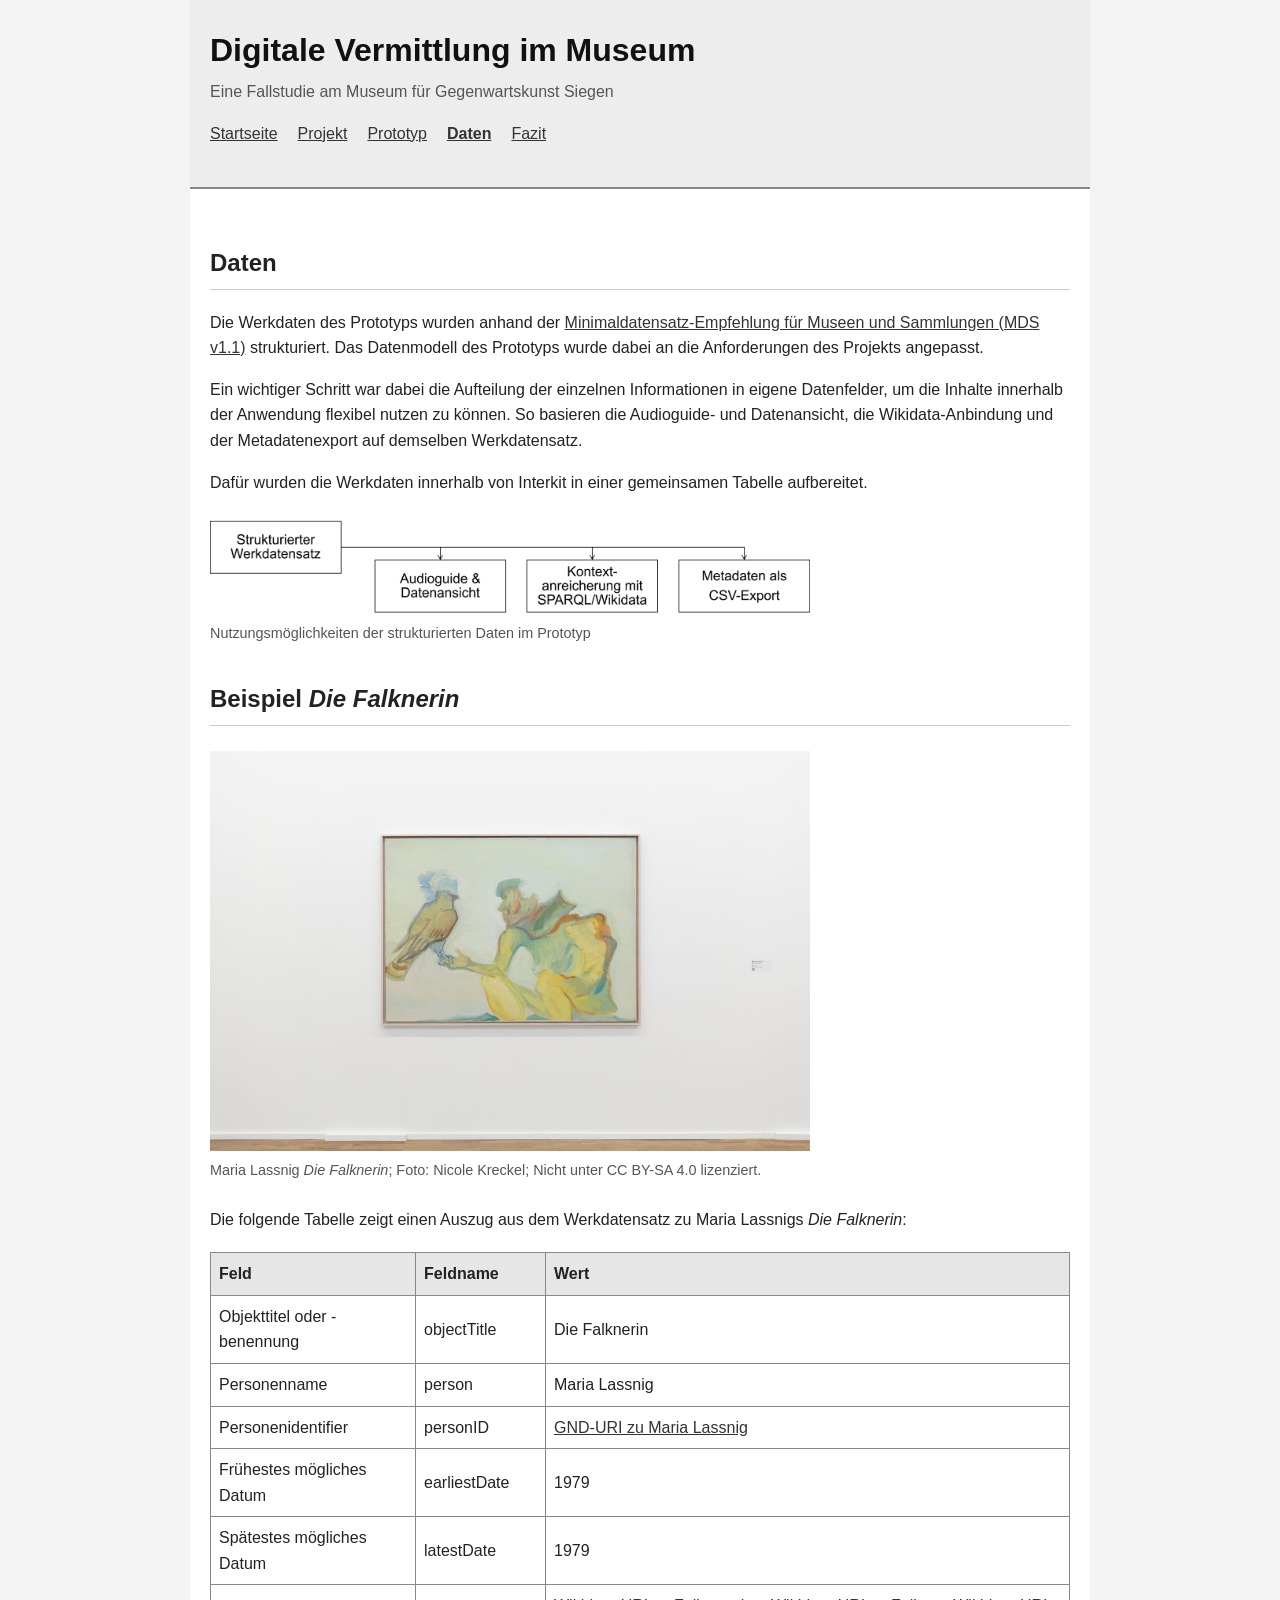
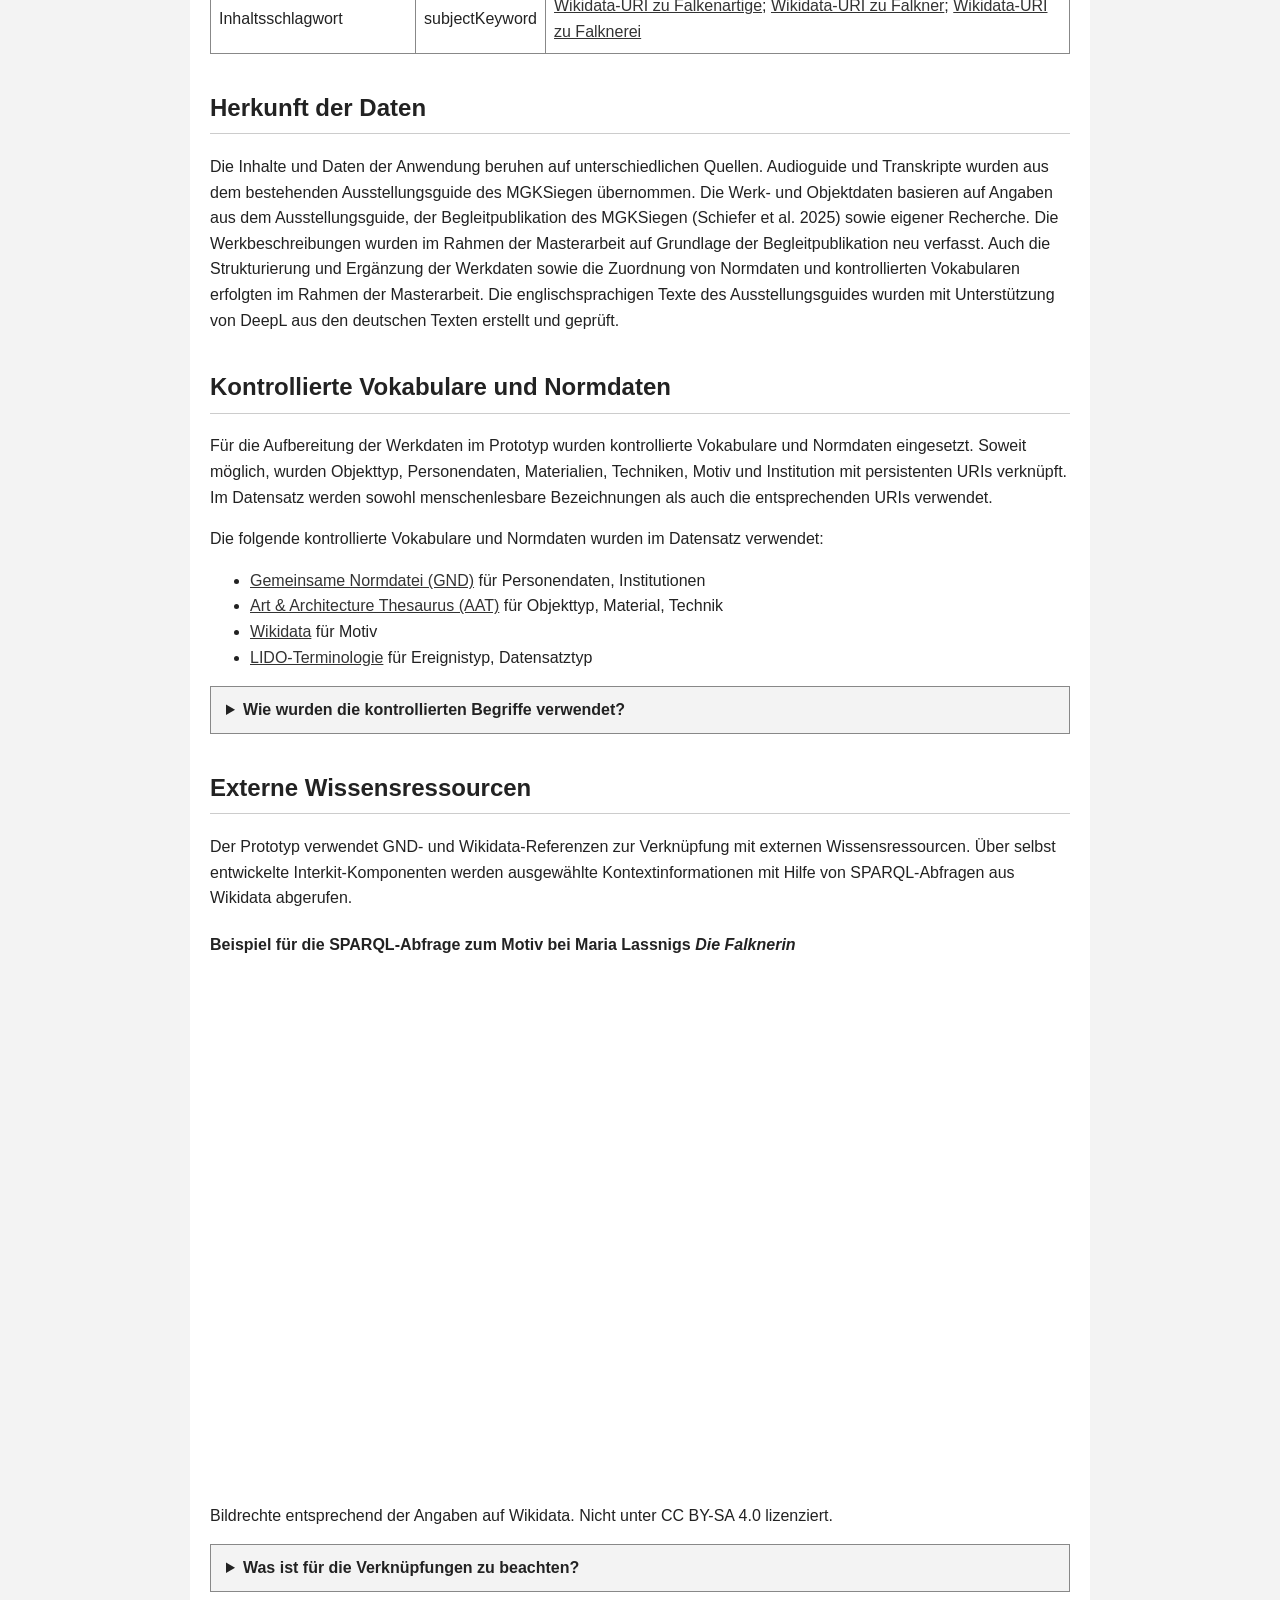
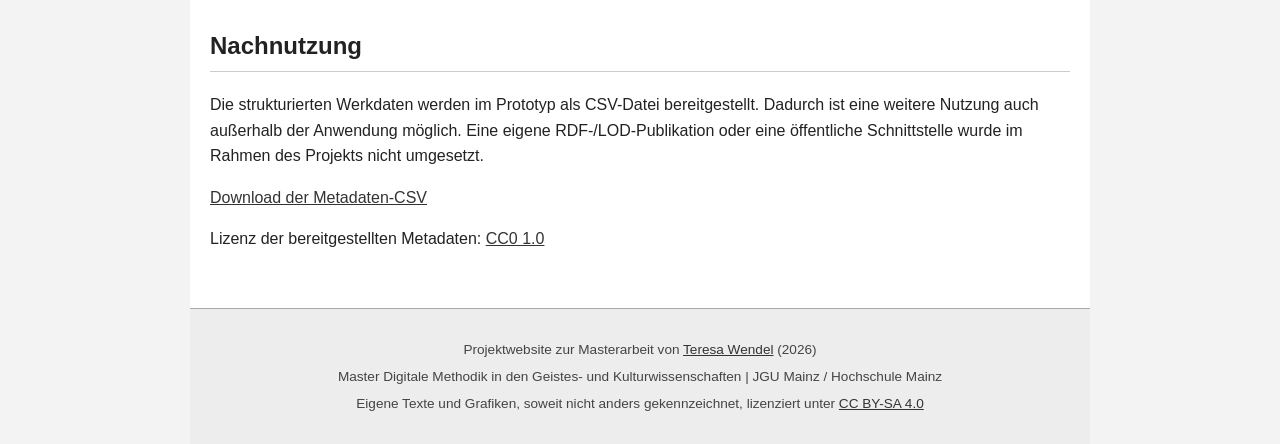
==== daten.html @ 9f95ca9d "Add files" ====
<!DOCTYPE html>
<html lang="de">

<head>
  <meta charset="utf-8">
  <meta name="description" content="Projektwebsite zur Masterarbeit Digitale Vermittlung im Museum">
  <meta name="author" content="Teresa Wendel">
  <meta name="viewport" content="width=device-width, initial-scale=1">
  <title>Daten - Digitale Vermittlung im Museum</title>
  <link rel="stylesheet" href="style.css">
</head>


<body>
  <header>
    <h1><a href="index.html">Digitale Vermittlung im Museum</a></h1>
    <p>Eine Fallstudie am Museum für Gegenwartskunst Siegen</p>
    <nav aria-label="Hauptnavigation">
      <ul>
        <li><a href="index.html">Startseite</a></li>
        <li><a href="projekt.html">Projekt</a></li>
        <li><a href="prototyp.html">Prototyp</a></li>
        <li><a href="daten.html" aria-current="page">Daten</a></li>
        <li><a href="fazit.html">Fazit</a></li>
      </ul>
    </nav>
  </header>

  <main>
    <h2>Daten</h2>
    <p>Die Werkdaten des Prototyps wurden anhand der <a
        href=https://www.smb.museum/museen-einrichtungen/institut-fuer-museumsforschung/forschung/forschungsprojekte/minimaldatensatz>Minimaldatensatz-Empfehlung
        für Museen und Sammlungen (MDS v1.1)</a> strukturiert. Das Datenmodell des Prototyps wurde dabei an die Anforderungen des Projekts angepasst.</p>
    <p>Ein wichtiger Schritt war dabei die Aufteilung der einzelnen Informationen in eigene Datenfelder, um die Inhalte
      innerhalb
      der Anwendung flexibel nutzen zu können. So basieren die Audioguide- und Datenansicht, die Wikidata-Anbindung und
      der Metadatenexport auf demselben Werkdatensatz.
    </p>
    <p>Dafür wurden die Werkdaten innerhalb von Interkit in einer gemeinsamen Tabelle aufbereitet.</p>

    <figure>
      <img class="abbildung" src="bilder/nutzung.png" alt="Nutzung der Daten">
      <figcaption>Nutzungsmöglichkeiten der strukturierten Daten im Prototyp
      </figcaption>
    </figure>

    <h2>Beispiel <em>Die Falknerin</em></h2>

    <figure>
      <img class="abbildung" src="bilder/lassnig.jpg" alt="Maria Lassnig Die Falknerin">
      <figcaption>Maria Lassnig <em>Die Falknerin</em>; Foto: Nicole Kreckel; Nicht unter CC BY-SA 4.0 lizenziert.
      </figcaption>
    </figure>

    <p>Die folgende Tabelle zeigt einen Auszug aus dem Werkdatensatz zu Maria Lassnigs <em>Die Falknerin</em>:</p>
    <table>
      <thead>
        <tr>
          <th>Feld</th>
          <th>Feldname</th>
          <th>Wert</th>
        </tr>
      </thead>
      <tbody>
        <tr>
          <td>Objekttitel oder -benennung</td>
          <td>objectTitle</td>
          <td>Die Falknerin</td>
        </tr>
        <tr>
          <td>Personenname</td>
          <td>person</td>
          <td>Maria Lassnig</td>
        </tr>
        <tr>
          <td>Personenidentifier</td>
          <td>personID</td>
          <td><a href="https://d-nb.info/gnd/118569937">GND-URI zu Maria Lassnig</a></td>
        </tr>
        <tr>
          <td>Frühestes mögliches Datum</td>
          <td>earliestDate</td>
          <td>1979</td>
        </tr>
        <tr>
          <td>Spätestes mögliches Datum</td>
          <td>latestDate</td>
          <td>1979</td>
        </tr>
        <tr>
          <td>Inhaltsschlagwort</td>
          <td>subjectKeyword</td>
          <td><a href="http://www.wikidata.org/entity/Q21744">Wikidata-URI zu Falkenartige</a>; <a
              href="http://www.wikidata.org/entity/Q28001428">Wikidata-URI zu Falkner</a>; <a
              href="http://www.wikidata.org/entity/Q211011">Wikidata-URI zu Falknerei</a></td>

      </tbody>
    </table>


    <h2>Herkunft der Daten</h2>
    <p>Die Inhalte und Daten der Anwendung beruhen auf unterschiedlichen Quellen. Audioguide und Transkripte wurden aus
      dem bestehenden Ausstellungsguide des MGKSiegen übernommen. Die Werk- und Objektdaten basieren auf Angaben aus dem
      Ausstellungsguide, der Begleitpublikation des MGKSiegen (Schiefer et al. 2025) sowie eigener Recherche. Die
      Werkbeschreibungen wurden im Rahmen der Masterarbeit auf Grundlage der Begleitpublikation neu verfasst. Auch die
      Strukturierung und Ergänzung der Werkdaten sowie die Zuordnung von Normdaten und kontrollierten Vokabularen
      erfolgten im Rahmen der Masterarbeit. Die englischsprachigen Texte des Ausstellungsguides wurden mit
      Unterstützung von DeepL aus den deutschen Texten erstellt und geprüft.</p>

    <h2>Kontrollierte Vokabulare und Normdaten</h2>
    <p>Für die Aufbereitung der Werkdaten im Prototyp wurden kontrollierte Vokabulare und Normdaten eingesetzt. Soweit möglich, wurden
      Objekttyp, Personendaten, Materialien, Techniken, Motiv und Institution mit persistenten URIs verknüpft. Im Datensatz werden 
      sowohl menschenlesbare Bezeichnungen als auch die entsprechenden URIs verwendet.</p>

    <p>Die folgende kontrollierte Vokabulare und Normdaten wurden im Datensatz verwendet:</p>

    <ul>
      <li> <a href=https://www.dnb.de/DE/Professionell/Standardisierung/GND/gnd.html>Gemeinsame Normdatei (GND)</a> für Personendaten, Institutionen</li>
      <li><a href=https://www.getty.edu/research/tools/vocabularies/aat>Art & Architecture Thesaurus (AAT)</a> für Objekttyp, Material, Technik</li>
      <li><a href=https://www.wikidata.org/wiki/Wikidata:Main_Page>Wikidata</a> für Motiv</li>
      <li><a href=https://terminology-view.lido-schema.org>LIDO-Terminologie</a> für Ereignistyp, Datensatztyp</li>
    </ul>

    <details>
      <summary>Wie wurden die kontrollierten Begriffe verwendet?</summary>
      <h4> Maria Lassnig <em>Die Falknerin</em></h4>
      <p>Angabe: Öl auf Leinwand</p>
      <ul>
        <li><a href="https://vocab.getty.edu/aat/300014078">Canvas (Leinwand)</a></li>
        <li><a href="https://vocab.getty.edu/aat/300015050">Oil paint (Ölfarbe)</a></li>
        <li><a href="https://vocab.getty.edu/aat/300178684">Oil painting (Ölmalerei)</a></li>
      </ul>

      <h4>FORT <em>Archiv der Sorgen</em></h4>
      <p>Angabe: Pneumatische Raben, Säcke gefüllt mit Zeitung, Lautsprecher und Kabel</p>
      <ul>
        <li>Die spezifische Materialkombination lässt sich
    durch kontrollierte Begriffe nur eingeschränkt abbilden.</li>
      </ul>

      <p>Bei Maria Lassnigs <em>Die Falknerin</em> lassen sich Material und Technik mit kontrollierten Begriffen aus dem <em>AAT</em> referenzieren. Bei
        ungewöhnlichen Materialkombinationen wie in FORTs <em>Archiv der Sorgen</em> reichen solche Referenzen nicht aus, um die
        Zusammensetzung der Materialien vollständig zu beschreiben.</p>
    </details>

    <h2>Externe Wissensressourcen</h2>
    <p>Der Prototyp verwendet GND- und Wikidata-Referenzen zur Verknüpfung mit externen Wissensressourcen.
      Über selbst entwickelte Interkit-Komponenten werden ausgewählte Kontextinformationen mit Hilfe von SPARQL-Abfragen aus Wikidata abgerufen. </p>

    <h4>Beispiel für die SPARQL-Abfrage zum Motiv bei Maria Lassnigs <em>Die Falknerin</em> </h4>

    <iframe style="width: 100%; height: 500px; border: none;"
      src="https://query.wikidata.org/embed.html#%23defaultView%3AImageGrid%0ASELECT%20%3Fitem%20%3FitemLabel%20%3FitemDescription%20%28SAMPLE%28%3FimageValue%29%20AS%20%3Fimage%29%20WHERE%20%7B%0A%20%20VALUES%20%3Ftheme%20%7B%0A%20%20%20%20%3Chttp%3A%2F%2Fwww.wikidata.org%2Fentity%2FQ21744%3E%20%3Chttp%3A%2F%2Fwww.wikidata.org%2Fentity%2FQ28001428%3E%20%3Chttp%3A%2F%2Fwww.wikidata.org%2Fentity%2FQ211011%3E%20%0A%20%20%7D%0A%20%20%7B%20%3Fitem%20wdt%3AP180%20%3Ftheme.%20%7D%0A%20%20%3Fitem%20wdt%3AP18%20%3FimageValue.%0A%20%20SERVICE%20wikibase%3Alabel%20%7B%20bd%3AserviceParam%20wikibase%3Alanguage%20%22de%2Cen%2Cmul%22.%20%7D%0A%7D%0AGROUP%20BY%20%3Fitem%20%3FitemLabel%20%3FitemDescription%0AORDER%20BY%20%3Fitem%0A"
      referrerpolicy="origin" sandbox="allow-scripts allow-same-origin allow-popups"></iframe>
    <p>Bildrechte entsprechend der Angaben auf Wikidata. Nicht unter CC BY-SA 4.0 lizenziert.</p>

    <details>

      <summary>Was ist für die Verknüpfungen zu beachten?</summary>
      <p>Welche Informationen abgerufen werden, hängt einerseits von der lokalen Verschlagwortung und andererseits von
        der Qualität der externen Quelle ab. Eine Übereinstimmung zwischen Motiven bedeutet nicht zwangsweise einen kunsthistorisch
        aussagekräftigen Vergleich. Daher müssen die externen Daten fachlich geprüft und eingeordnet werden.</p>
    </details>


    <h2>Nachnutzung</h2>
    <p>Die strukturierten Werkdaten werden im Prototyp als CSV-Datei bereitgestellt. Dadurch ist eine weitere
      Nutzung auch außerhalb der Anwendung möglich. Eine eigene RDF-/LOD-Publikation oder eine öffentliche Schnittstelle wurde
      im Rahmen des Projekts nicht umgesetzt.</p>

    <a href="dateien/fuer-die-voegel_metadata (5).csv" download>Download der Metadaten-CSV</a>
    <p>
      Lizenz der bereitgestellten Metadaten:
      <a href="https://creativecommons.org/publicdomain/zero/1.0/deed.de">
        CC0 1.0
      </a>
    </p>
  </main>

  <footer>
    <p>Projektwebsite zur Masterarbeit von <a href="https://github.com/tewendel">Teresa Wendel</a> (2026)</p>
    <p>Master Digitale Methodik in den Geistes- und Kulturwissenschaften | JGU Mainz / Hochschule Mainz</p>
    <p>
      Eigene Texte und Grafiken, soweit nicht anders gekennzeichnet, lizenziert unter
      <a href="https://creativecommons.org/licenses/by-sa/4.0/deed.de" rel="license" target="_blank">
        CC BY-SA 4.0
      </a>

    </p>

  </footer>
</body>

</html>
---- style.css ----
/* Layout */
html {
    background-color: #f3f3f3;
}

body {
    font-family: Arial, sans-serif;
    line-height: 1.6;
    color: #222;
    background-color: #fff;
    max-width: 900px;
    margin: 0 auto;
}

/* Header */
header {
    background-color: #ededed;
    padding: 25px 20px;
    border-bottom: 2px solid #888;
}

header h1 {
    margin: 0;
    font-size: 2rem;
}

header h1 a {
    color: #111;
    text-decoration: none;
}

header p {
    margin-top: 3px;
    color: #555;
}

/* Navigation */
nav ul {
    list-style: none;
    padding: 0;
    display: flex;
    flex-wrap: wrap;
    gap: 20px;
}

nav a[aria-current="page"] {
    font-weight: bold;
    text-decoration: underline;
}

/* Links */
a {
    color: #333;
    text-decoration: underline;
}

a:hover {
    color: #000;
}

a:focus,
summary:focus {
    outline: 2px solid #333;
    outline-offset: 3px;
}

/* Inhalt und Überschriften */
main {
    padding: 20px 20px 40px;
}

h2 {
    margin-top: 35px;
    padding-bottom: 6px;
    border-bottom: 1px solid #ccc;
}

h3 {
    margin-top: 25px;
}

/* Zitate */
blockquote {
    margin: 20px 0;
    padding: 10px 20px;
    border-left: 4px solid #777;
    background-color: #f3f3f3;
}

/* Abbildungen */
figure {
    margin: 25px 0;
}

img {
    max-width: 100%;
    height: auto;
}

.abbildung {
    width: 600px;
}

figcaption {
    font-size: 0.9rem;
    color: #555;
}

/* Tabelle */
table {
    border-collapse: collapse;
    width: 100%;
    margin: 20px 0;
}

th,
td {
    border: 1px solid #888;
    text-align: left;
    padding: 8px;
}

th {
    background-color: #e6e6e6;
}

/* Ausklappbare Inhalte */
details {
    margin: 15px 0;
    padding: 10px 15px;
    border: 1px solid #888;
    background-color: #f3f3f3;
}

summary {
    cursor: pointer;
    font-weight: bold;
}

/* Text links, Bild rechts */
.ebenen {
    display: flex;
    align-items: center;
    gap: 30px;
}

.ebenen .links,
.ebenen .rechts {
    width: 50%;
    min-width: 0;
}

/* Drei Abbildungen nebeneinander */
.bilderreihe {
    display: flex;
    gap: 20px;
}

/* Text links, zwei Bilder rechts */
.bestehende-anwendung {
    display: flex;
    align-items: flex-start;
    gap: 30px;
}

.bestehende-anwendung .links {
    flex: 1;
    min-width: 0;
}

.bestehende-anwendung .rechts {
    flex: 2;
    display: flex;
    gap: 15px;
    min-width: 0;
}

/* Regeln Bildergruppen */
.bilderreihe figure,
.bestehende-anwendung figure {
    flex: 1;
    min-width: 0;
    margin: 0;
}

.bilderreihe img,
.bestehende-anwendung img {
    width: 100%;
}

.bilderreihe figcaption,
.bestehende-anwendung figcaption {
    margin-top: 8px;
}

.bilderreihe figure {
    text-align: center;
}

/* Footer */
footer {
    background-color: #ededed;
    border-top: 1px solid #aaa;
    padding: 25px 20px;
    color: #444;
    font-size: 0.85rem;
    text-align: center;
}

footer p {
    margin: 5px 0;
}

/* Anpassung für Smartphones */
@media (max-width: 700px) {

    .ebenen,
    .bilderreihe,
    .bestehende-anwendung {
        flex-direction: column;
    }

    .ebenen .links,
    .ebenen .rechts,
    .bestehende-anwendung .rechts {
        width: 100%;
    }
}
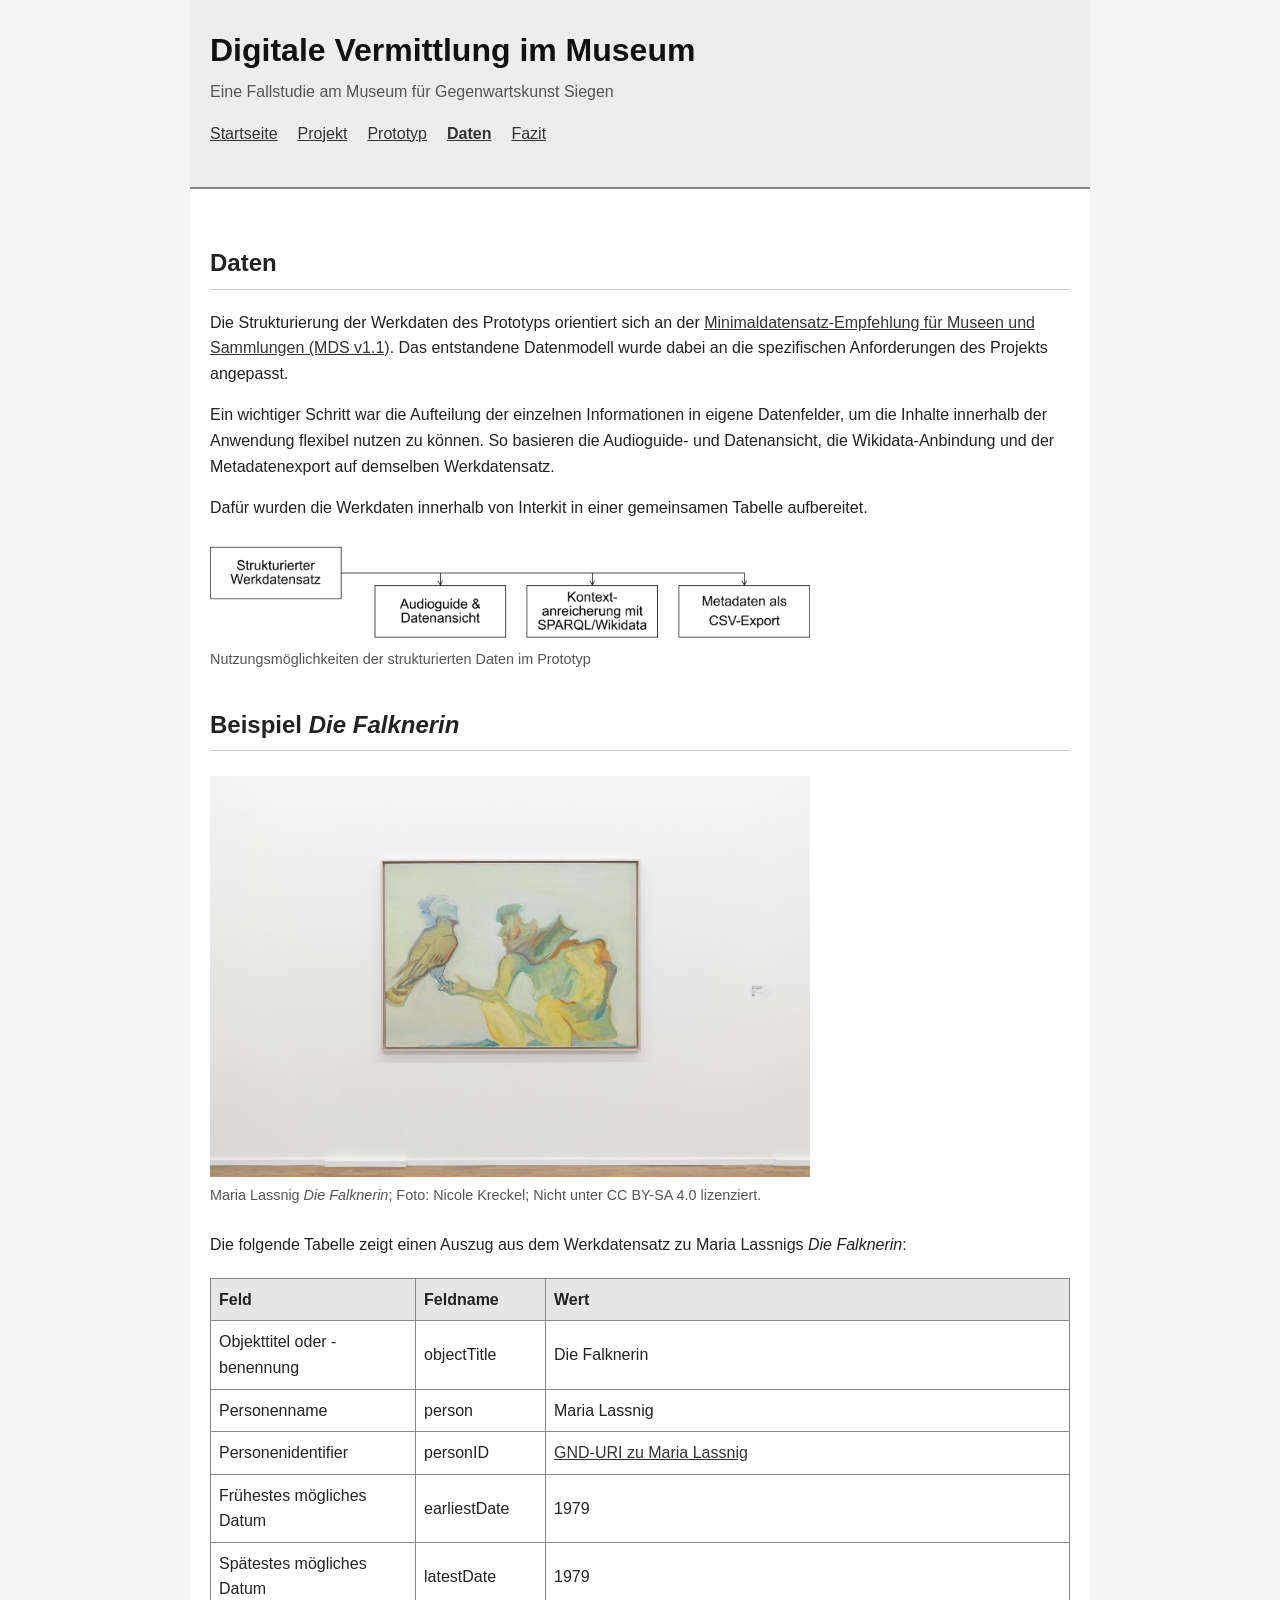
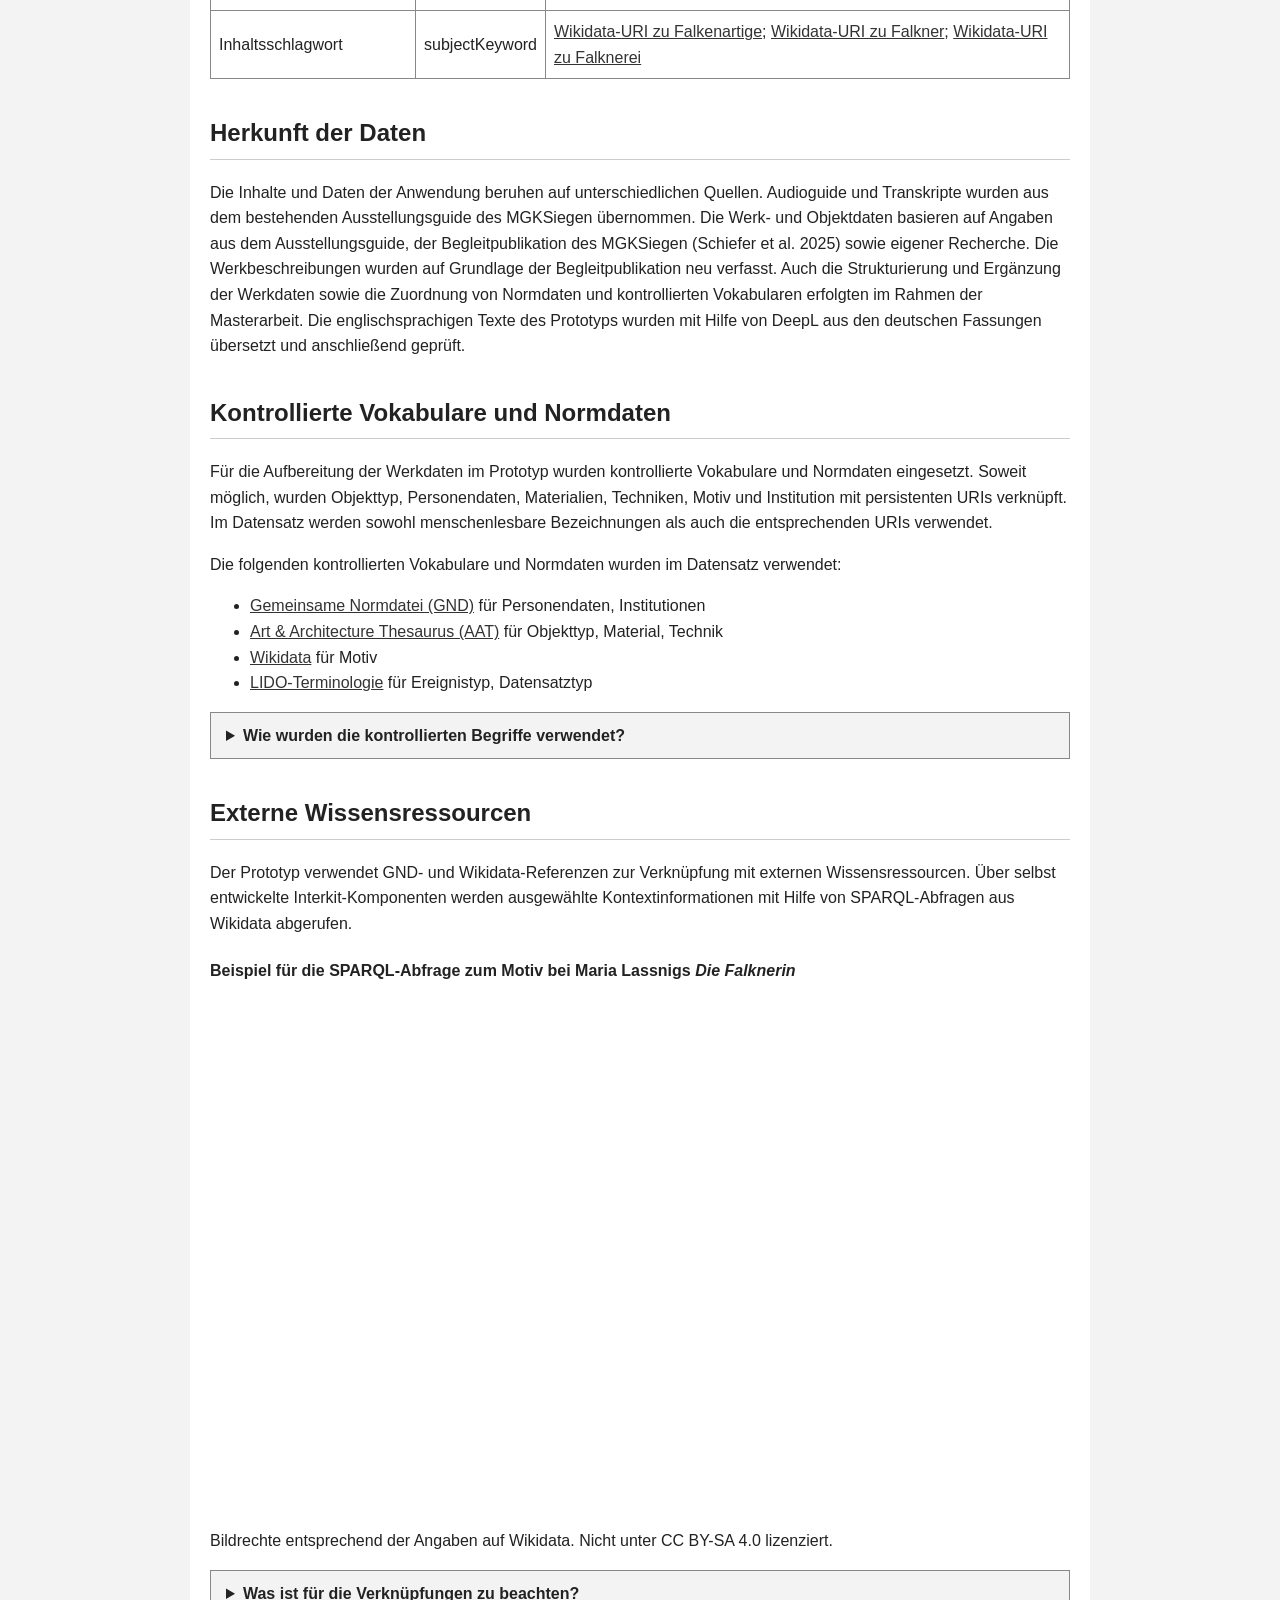
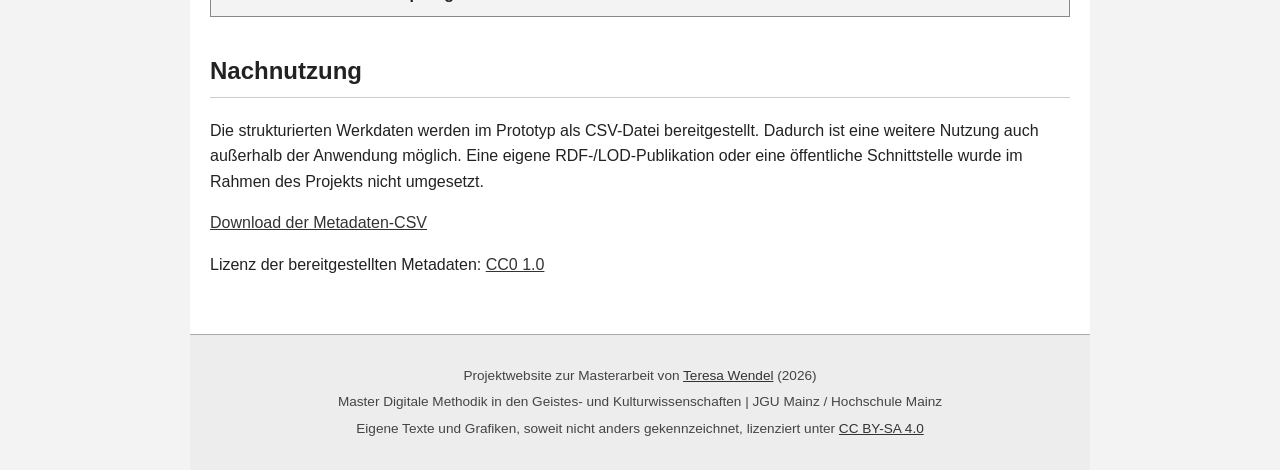
==== commit d4cbaca5: "Update daten.html" ====
--- a/daten.html
+++ b/daten.html
@@ -28,12 +28,11 @@
 
   <main>
     <h2>Daten</h2>
-    <p>Die Werkdaten des Prototyps wurden anhand der <a
+    <p>Die Strukturierung der Werkdaten des Prototyps orientiert sich an der <a
         href=https://www.smb.museum/museen-einrichtungen/institut-fuer-museumsforschung/forschung/forschungsprojekte/minimaldatensatz>Minimaldatensatz-Empfehlung
-        für Museen und Sammlungen (MDS v1.1)</a> strukturiert. Das Datenmodell des Prototyps wurde dabei an die Anforderungen des Projekts angepasst.</p>
-    <p>Ein wichtiger Schritt war dabei die Aufteilung der einzelnen Informationen in eigene Datenfelder, um die Inhalte
-      innerhalb
-      der Anwendung flexibel nutzen zu können. So basieren die Audioguide- und Datenansicht, die Wikidata-Anbindung und
+        für Museen und Sammlungen (MDS v1.1)</a>. Das entstandene Datenmodell wurde dabei an die spezifischen Anforderungen des Projekts angepasst.</p>
+    <p>Ein wichtiger Schritt war die Aufteilung der einzelnen Informationen in eigene Datenfelder, um die Inhalte
+      innerhalb der Anwendung flexibel nutzen zu können. So basieren die Audioguide- und Datenansicht, die Wikidata-Anbindung und
       der Metadatenexport auf demselben Werkdatensatz.
     </p>
     <p>Dafür wurden die Werkdaten innerhalb von Interkit in einer gemeinsamen Tabelle aufbereitet.</p>
@@ -102,17 +101,17 @@
     <p>Die Inhalte und Daten der Anwendung beruhen auf unterschiedlichen Quellen. Audioguide und Transkripte wurden aus
       dem bestehenden Ausstellungsguide des MGKSiegen übernommen. Die Werk- und Objektdaten basieren auf Angaben aus dem
       Ausstellungsguide, der Begleitpublikation des MGKSiegen (Schiefer et al. 2025) sowie eigener Recherche. Die
-      Werkbeschreibungen wurden im Rahmen der Masterarbeit auf Grundlage der Begleitpublikation neu verfasst. Auch die
+      Werkbeschreibungen wurden auf Grundlage der Begleitpublikation neu verfasst. Auch die
       Strukturierung und Ergänzung der Werkdaten sowie die Zuordnung von Normdaten und kontrollierten Vokabularen
-      erfolgten im Rahmen der Masterarbeit. Die englischsprachigen Texte des Ausstellungsguides wurden mit
-      Unterstützung von DeepL aus den deutschen Texten erstellt und geprüft.</p>
+      erfolgten im Rahmen der Masterarbeit. Die englischsprachigen Texte des Prototyps wurden mit
+      Hilfe von DeepL aus den deutschen Fassungen übersetzt und anschließend geprüft.</p>
 
     <h2>Kontrollierte Vokabulare und Normdaten</h2>
     <p>Für die Aufbereitung der Werkdaten im Prototyp wurden kontrollierte Vokabulare und Normdaten eingesetzt. Soweit möglich, wurden
       Objekttyp, Personendaten, Materialien, Techniken, Motiv und Institution mit persistenten URIs verknüpft. Im Datensatz werden 
       sowohl menschenlesbare Bezeichnungen als auch die entsprechenden URIs verwendet.</p>
 
-    <p>Die folgende kontrollierte Vokabulare und Normdaten wurden im Datensatz verwendet:</p>
+    <p>Die folgenden kontrollierten Vokabulare und Normdaten wurden im Datensatz verwendet:</p>
 
     <ul>
       <li> <a href=https://www.dnb.de/DE/Professionell/Standardisierung/GND/gnd.html>Gemeinsame Normdatei (GND)</a> für Personendaten, Institutionen</li>
@@ -191,4 +190,4 @@
   </footer>
 </body>
 
-</html>+</html>
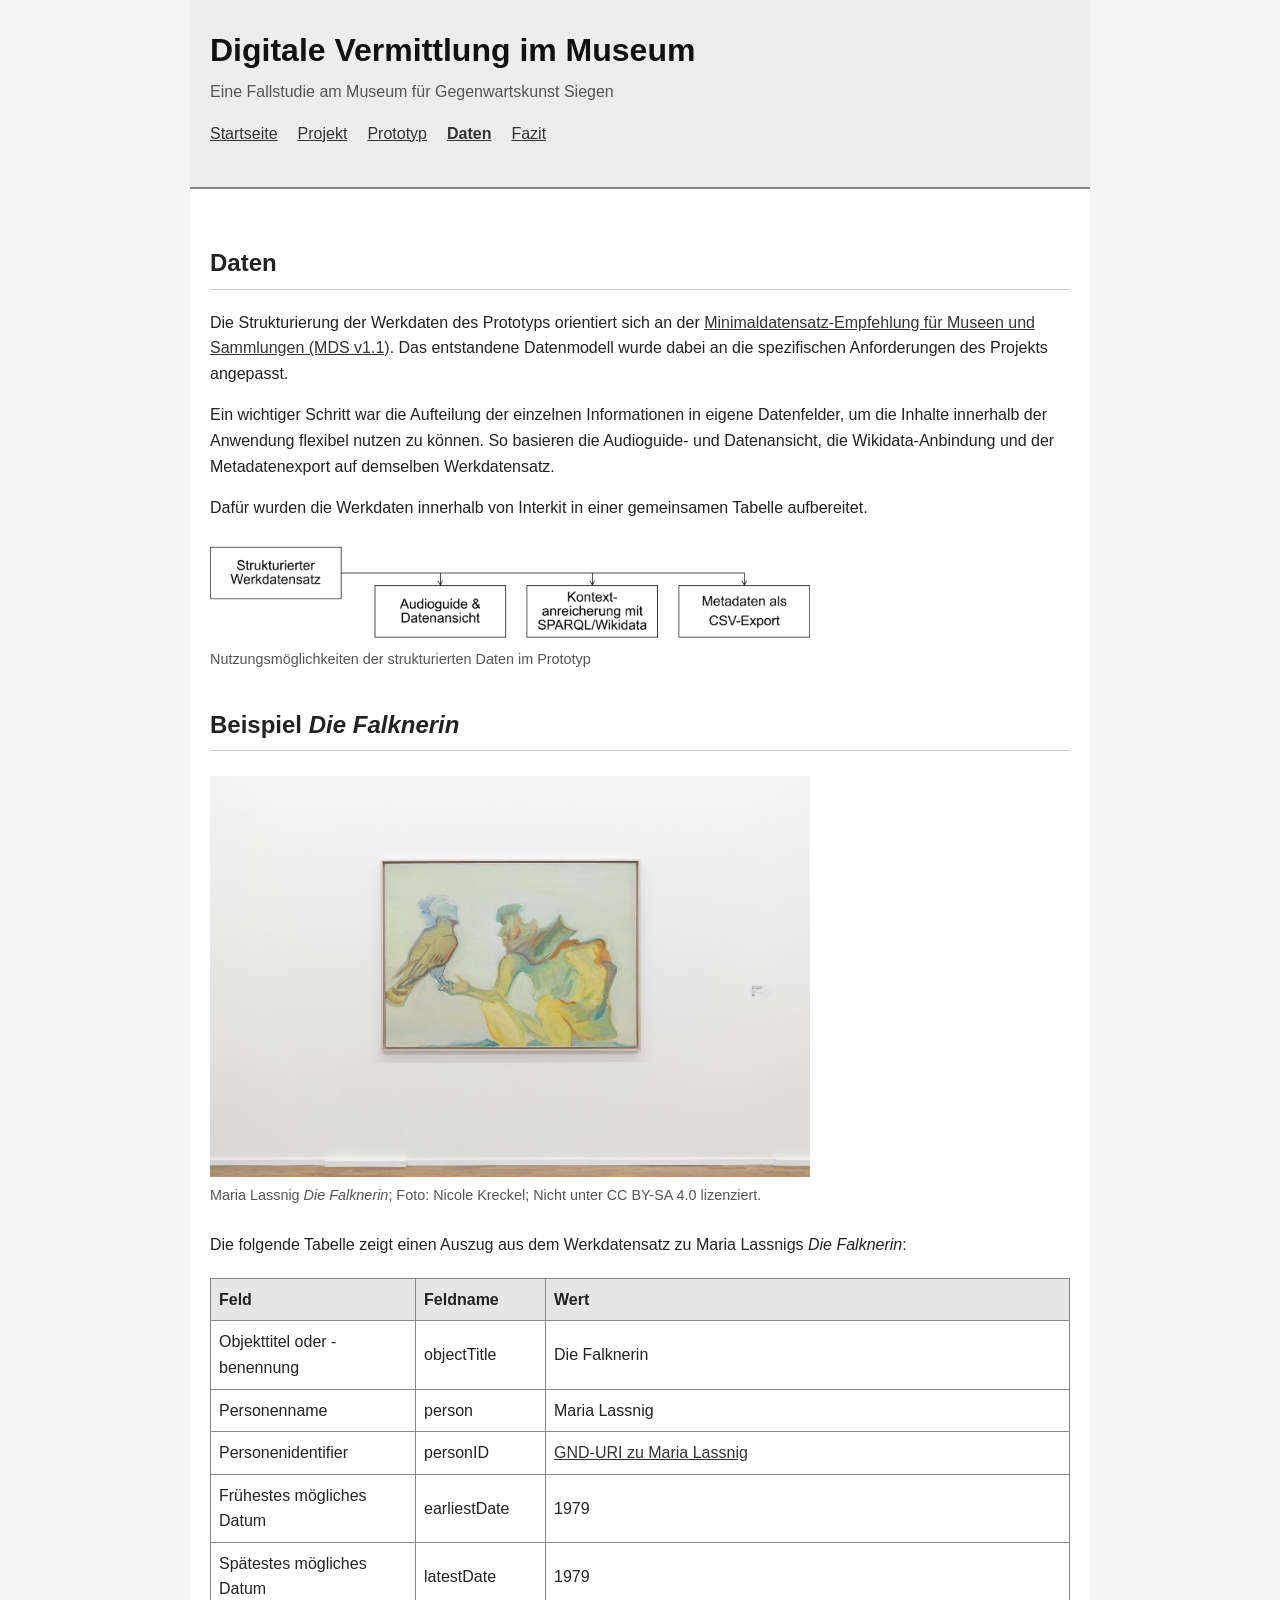
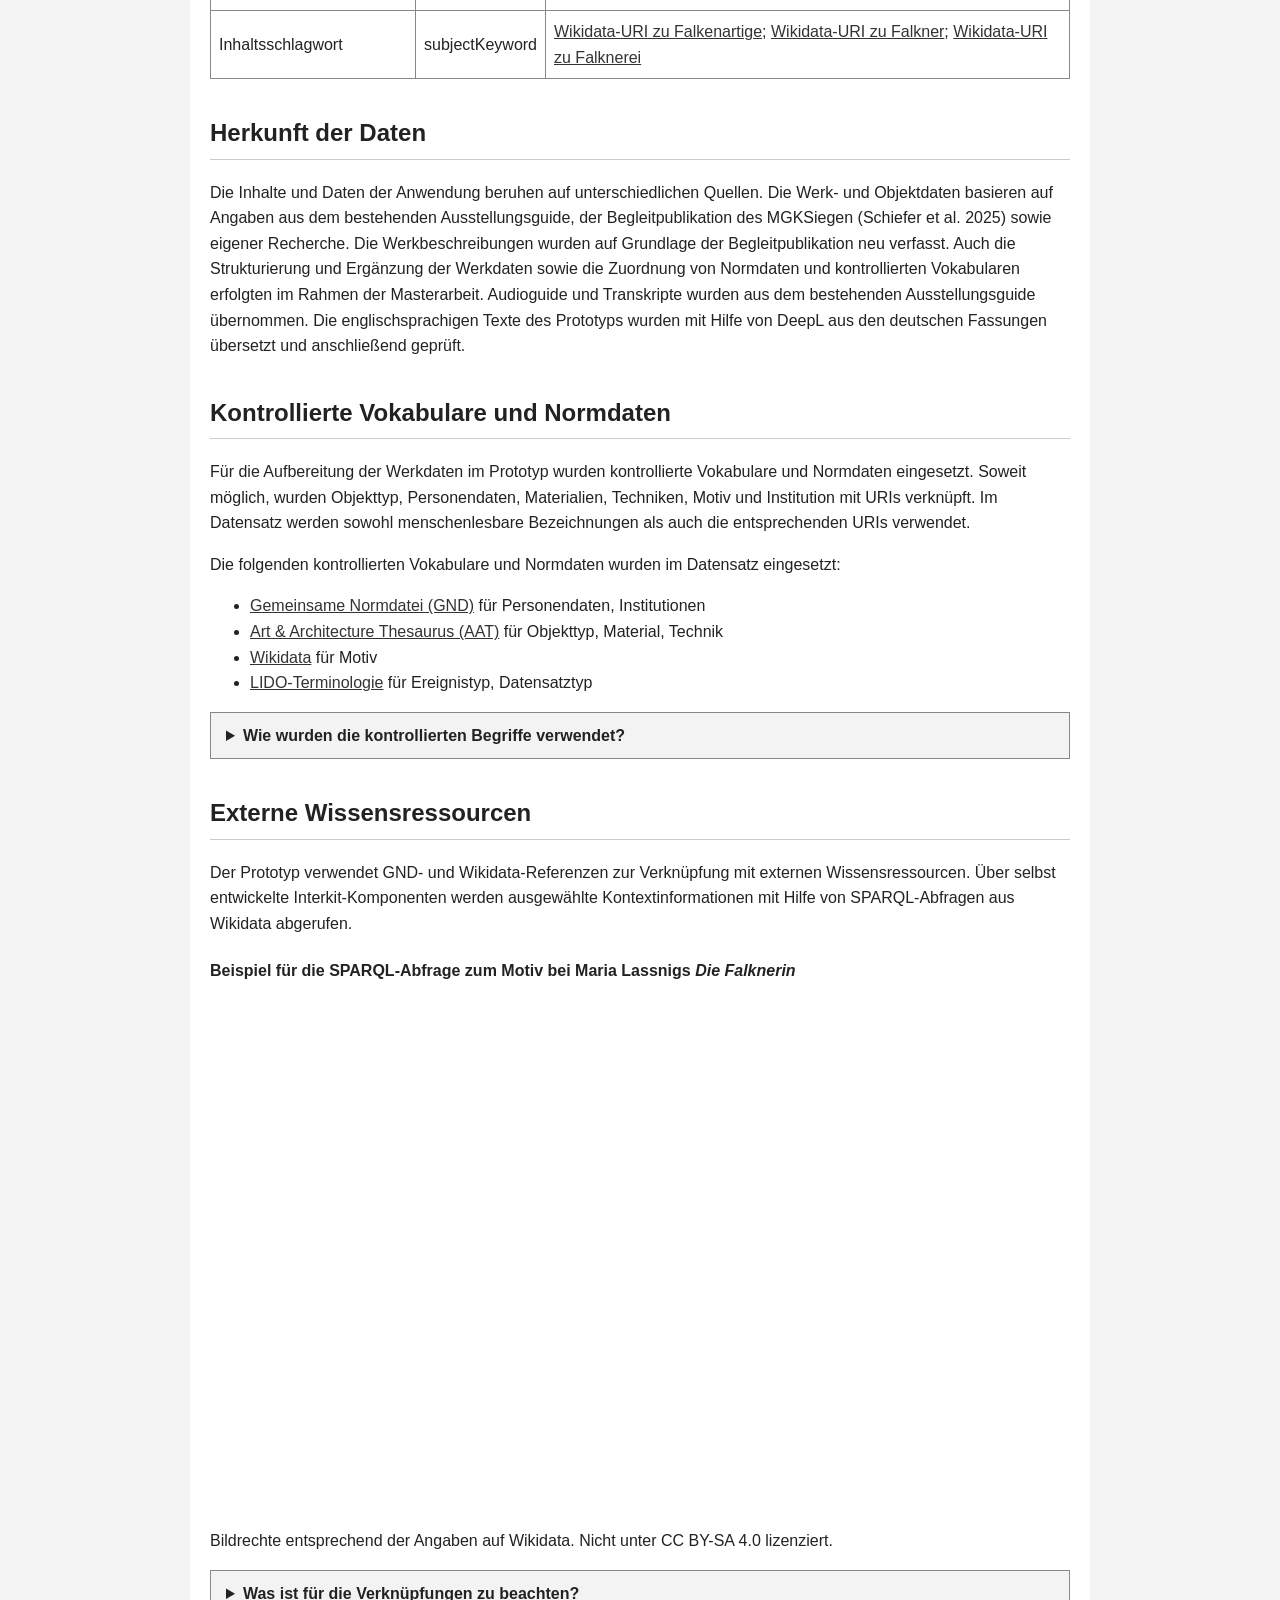
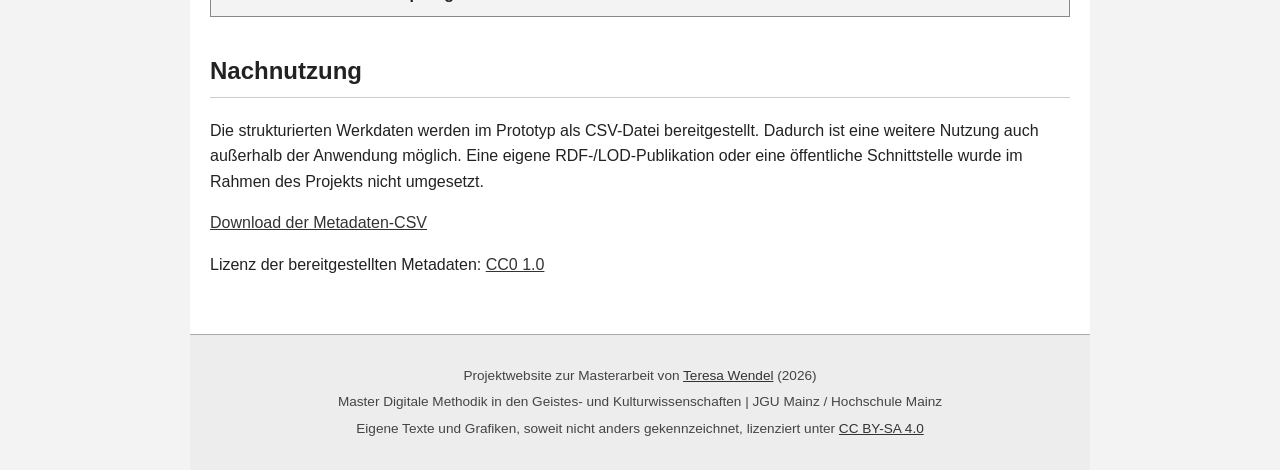
==== commit 76b3baf2: "Update daten.html" ====
--- a/daten.html
+++ b/daten.html
@@ -98,20 +98,20 @@
 
 
     <h2>Herkunft der Daten</h2>
-    <p>Die Inhalte und Daten der Anwendung beruhen auf unterschiedlichen Quellen. Audioguide und Transkripte wurden aus
-      dem bestehenden Ausstellungsguide des MGKSiegen übernommen. Die Werk- und Objektdaten basieren auf Angaben aus dem
-      Ausstellungsguide, der Begleitpublikation des MGKSiegen (Schiefer et al. 2025) sowie eigener Recherche. Die
+    <p>Die Inhalte und Daten der Anwendung beruhen auf unterschiedlichen Quellen. Die Werk- und Objektdaten basieren auf Angaben aus dem
+      bestehenden Ausstellungsguide, der Begleitpublikation des MGKSiegen (Schiefer et al. 2025) sowie eigener Recherche. Die
       Werkbeschreibungen wurden auf Grundlage der Begleitpublikation neu verfasst. Auch die
       Strukturierung und Ergänzung der Werkdaten sowie die Zuordnung von Normdaten und kontrollierten Vokabularen
-      erfolgten im Rahmen der Masterarbeit. Die englischsprachigen Texte des Prototyps wurden mit
+      erfolgten im Rahmen der Masterarbeit. Audioguide und Transkripte wurden aus
+      dem bestehenden Ausstellungsguide übernommen. Die englischsprachigen Texte des Prototyps wurden mit
       Hilfe von DeepL aus den deutschen Fassungen übersetzt und anschließend geprüft.</p>
 
     <h2>Kontrollierte Vokabulare und Normdaten</h2>
     <p>Für die Aufbereitung der Werkdaten im Prototyp wurden kontrollierte Vokabulare und Normdaten eingesetzt. Soweit möglich, wurden
-      Objekttyp, Personendaten, Materialien, Techniken, Motiv und Institution mit persistenten URIs verknüpft. Im Datensatz werden 
+      Objekttyp, Personendaten, Materialien, Techniken, Motiv und Institution mit URIs verknüpft. Im Datensatz werden 
       sowohl menschenlesbare Bezeichnungen als auch die entsprechenden URIs verwendet.</p>
 
-    <p>Die folgenden kontrollierten Vokabulare und Normdaten wurden im Datensatz verwendet:</p>
+    <p>Die folgenden kontrollierten Vokabulare und Normdaten wurden im Datensatz eingesetzt:</p>
 
     <ul>
       <li> <a href=https://www.dnb.de/DE/Professionell/Standardisierung/GND/gnd.html>Gemeinsame Normdatei (GND)</a> für Personendaten, Institutionen</li>
@@ -157,8 +157,8 @@
 
       <summary>Was ist für die Verknüpfungen zu beachten?</summary>
       <p>Welche Informationen abgerufen werden, hängt einerseits von der lokalen Verschlagwortung und andererseits von
-        der Qualität der externen Quelle ab. Eine Übereinstimmung zwischen Motiven bedeutet nicht zwangsweise einen kunsthistorisch
-        aussagekräftigen Vergleich. Daher müssen die externen Daten fachlich geprüft und eingeordnet werden.</p>
+        der Qualität der externen Quelle ab. Eine Übereinstimmung zwischen Motiven bedeutet nicht zwangsläufig, dass es sich um einen kunsthistorisch
+        aussagekräftigen Vergleich handelt. Daher müssen die externen Daten fachlich geprüft und eingeordnet werden.</p>
     </details>
 
 
@@ -167,7 +167,7 @@
       Nutzung auch außerhalb der Anwendung möglich. Eine eigene RDF-/LOD-Publikation oder eine öffentliche Schnittstelle wurde
       im Rahmen des Projekts nicht umgesetzt.</p>
 
-    <a href="dateien/fuer-die-voegel_metadata (5).csv" download>Download der Metadaten-CSV</a>
+    <a href="dateien/fuer-die-voegel_metadata.csv" download>Download der Metadaten-CSV</a>
     <p>
       Lizenz der bereitgestellten Metadaten:
       <a href="https://creativecommons.org/publicdomain/zero/1.0/deed.de">
